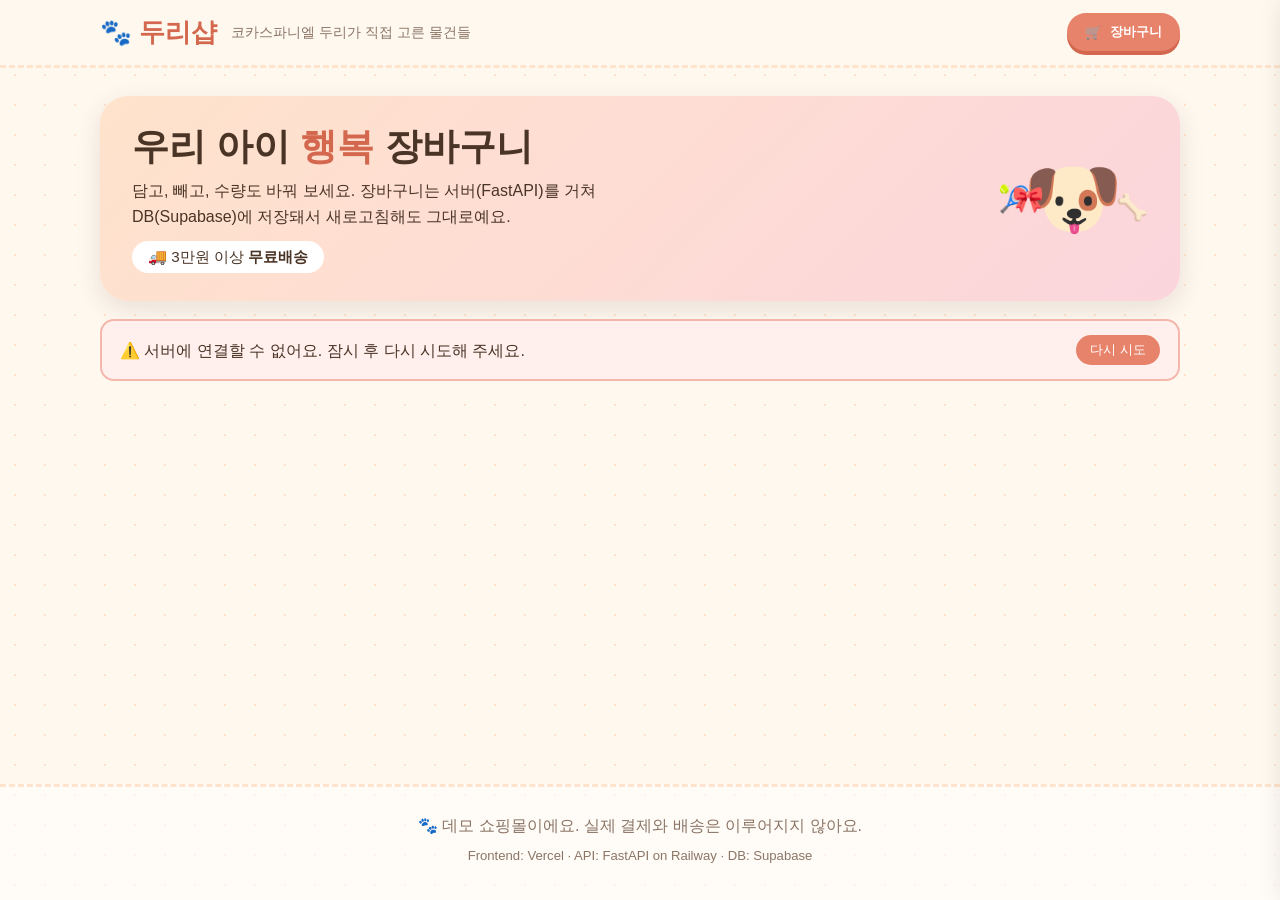
==== frontend/index.html @ 8b0a3c40 "Add Duri shop frontend (cart) connected to Railway API Co-Authored-By: Claude Sonnet 5.5 <noreply@an" ====
<!DOCTYPE html>
<html lang="ko">
<head>
<meta charset="UTF-8">
<meta name="viewport" content="width=device-width, initial-scale=1">
<title>두리샵 · 귀염둥이 용품점</title>
<meta name="description" content="코카스파니엘 두리가 고른 강아지 용품 — 장바구니 데모 (FastAPI + Supabase)">
<link rel="icon" href="data:image/svg+xml,%3Csvg xmlns='http://www.w3.org/2000/svg' viewBox='0 0 100 100'%3E%3Ctext y='.9em' font-size='90'%3E🐾%3C/text%3E%3C/svg%3E">
<link rel="stylesheet" href="style.css">
</head>
<body>

<header class="top">
  <div class="wrap bar">
    <a class="brand" href="./" aria-label="두리샵 홈"><span class="paw">🐾</span> 두리샵</a>
    <p class="tag">코카스파니엘 두리가 직접 고른 물건들</p>
    <button class="cart-btn" id="openCart" aria-label="장바구니 열기">
      <span class="bag">🛒</span>
      <span class="cart-label">장바구니</span>
      <span class="badge" id="badge" hidden>0</span>
    </button>
  </div>
</header>

<main class="wrap">
  <section class="hero">
    <div>
      <h1>우리 아이 <em>행복</em> 장바구니</h1>
      <p>담고, 빼고, 수량도 바꿔 보세요. 장바구니는 서버(FastAPI)를 거쳐 DB(Supabase)에 저장돼서 새로고침해도 그대로예요.</p>
      <p class="ship">🚚 3만원 이상 <b>무료배송</b></p>
    </div>
    <div class="hero-art" aria-hidden="true"><span>🐶</span><i>🎾</i><i>🦴</i><i>🎀</i></div>
  </section>

  <div class="alert" id="alert" role="alert" hidden></div>

  <nav class="chips" id="chips" aria-label="카테고리"></nav>
  <section class="grid" id="grid" aria-live="polite"></section>
</main>

<footer class="foot">
  <p>🐾 데모 쇼핑몰이에요. 실제 결제와 배송은 이루어지지 않아요.</p>
  <p class="small">Frontend: Vercel · API: FastAPI on Railway · DB: Supabase</p>
</footer>

<!-- 장바구니 서랍 -->
<div class="veil" id="veil" hidden></div>
<aside class="drawer" id="drawer" aria-hidden="true" aria-label="장바구니">
  <div class="d-head">
    <h2>🛒 내 장바구니 <small id="dCount"></small></h2>
    <button class="icon" id="closeCart" aria-label="닫기">✕</button>
  </div>
  <div class="ship-box" id="shipBox"></div>
  <ul class="lines" id="lines"></ul>
  <div class="d-empty" id="empty" hidden>
    <div>🧺</div>
    <p>장바구니가 비어 있어요</p>
    <button class="ghost" id="goShop">쇼핑하러 가기</button>
  </div>
  <div class="d-foot" id="dFoot">
    <dl>
      <div><dt>상품금액</dt><dd id="sSub">0원</dd></div>
      <div><dt>배송비</dt><dd id="sShip">0원</dd></div>
      <div class="sum"><dt>결제 예정금액</dt><dd id="sTotal">0원</dd></div>
    </dl>
    <button class="primary" id="checkout">주문하기</button>
    <button class="link" id="clear">장바구니 비우기</button>
  </div>
</aside>

<!-- 주문 완료 -->
<div class="modal" id="modal" hidden>
  <div class="box">
    <div class="big">🎉</div>
    <h3>주문이 접수됐어요!</h3>
    <p id="orderMsg"></p>
    <p class="small">데모라서 실제 결제·배송은 없어요. 장바구니는 비워졌어요.</p>
    <button class="primary" id="modalOk">계속 쇼핑하기</button>
  </div>
</div>

<div class="toast" id="toast" role="status" aria-live="polite"></div>

<script src="config.js"></script>
<script src="app.js"></script>
</body>
</html>
---- frontend/style.css ----
:root {
  --cream: #fff8ef;
  --paper: #ffffff;
  --ink: #4a3426;
  --soft: #8b7566;
  --accent: #e8836b;
  --accent-d: #d4684f;
  --peach: #ffe3cc;
  --mint: #d6efdf;
  --sky: #d8e8f5;
  --rose: #fbd5dc;
  --sun: #ffeab0;
  --line: #f0e2d3;
  --shadow: 0 8px 24px rgba(74, 52, 38, .12);
  --r: 20px;
}
* { box-sizing: border-box; margin: 0; padding: 0; }
html { scroll-behavior: smooth; }
body {
  font-family: "Jua", "Pretendard", "Malgun Gothic", "Apple SD Gothic Neo", sans-serif;
  color: var(--ink);
  background: var(--cream);
  background-image: radial-gradient(var(--peach) 1.5px, transparent 1.5px);
  background-size: 30px 30px;
  line-height: 1.6;
  min-height: 100vh;
  display: flex; flex-direction: column;
}
button { font-family: inherit; color: inherit; cursor: pointer; border: 0; background: none; }
button:focus-visible, a:focus-visible { outline: 3px solid var(--accent); outline-offset: 2px; border-radius: 10px; }
[hidden] { display: none !important; }
.wrap { width: min(1080px, 100% - 32px); margin-inline: auto; }

/* 헤더 */
.top { position: sticky; top: 0; z-index: 30; background: rgba(255, 248, 239, .92); backdrop-filter: blur(8px); border-bottom: 3px dashed var(--peach); }
.bar { display: flex; align-items: center; gap: 14px; padding: 12px 0; }
.brand { font-size: 1.6rem; font-weight: 800; color: var(--accent-d); text-decoration: none; white-space: nowrap; }
.paw { display: inline-block; animation: wag 2.4s ease-in-out infinite; transform-origin: 70% 80%; }
@keyframes wag { 0%, 100% { transform: rotate(0); } 10%, 30% { transform: rotate(-14deg); } 20%, 40% { transform: rotate(14deg); } 50% { transform: rotate(0); } }
.tag { color: var(--soft); font-size: .9rem; flex: 1; }
.cart-btn { position: relative; display: flex; align-items: center; gap: 8px; padding: 10px 18px; border-radius: 999px; background: var(--accent); color: #fff; font-weight: 700; box-shadow: 0 4px 0 var(--accent-d); transition: transform .12s, box-shadow .12s; }
.cart-btn:hover { transform: translateY(-2px); box-shadow: 0 6px 0 var(--accent-d); }
.cart-btn:active { transform: translateY(2px); box-shadow: 0 2px 0 var(--accent-d); }
.badge { position: absolute; top: -8px; right: -6px; min-width: 24px; height: 24px; padding: 0 6px; border-radius: 999px; background: #fff; color: var(--accent-d); border: 2px solid var(--accent); font-size: .8rem; display: grid; place-items: center; }
.badge.bump { animation: bump .4s ease; }
@keyframes bump { 40% { transform: scale(1.5); } }

/* 히어로 */
.hero { display: flex; align-items: center; justify-content: space-between; gap: 20px; margin: 28px 0 18px; padding: 28px 32px; background: linear-gradient(135deg, var(--peach), var(--rose)); border-radius: 28px; box-shadow: var(--shadow); overflow: hidden; }
.hero h1 { font-size: clamp(1.5rem, 4.4vw, 2.3rem); line-height: 1.25; }
.hero h1 em { font-style: normal; color: var(--accent-d); }
.hero p { margin-top: 8px; max-width: 520px; }
.hero .ship { display: inline-block; margin-top: 12px; padding: 4px 16px; background: #fff; border-radius: 999px; font-size: .95rem; }
.hero-art { position: relative; width: 150px; height: 120px; flex: none; font-size: 5rem; text-align: center; line-height: 120px; }
.hero-art span { animation: bob 2.4s ease-in-out infinite; display: inline-block; }
.hero-art i { position: absolute; font-style: normal; font-size: 1.6rem; animation: float 3s ease-in-out infinite; }
.hero-art i:nth-child(2) { top: 0; left: 0; }
.hero-art i:nth-child(3) { top: 8px; right: 0; animation-delay: .6s; }
.hero-art i:nth-child(4) { bottom: 0; left: 14px; animation-delay: 1.2s; }
@keyframes bob { 50% { transform: translateY(-10px) rotate(4deg); } }
@keyframes float { 50% { transform: translateY(-8px) rotate(12deg); } }

.alert { margin: 12px 0; padding: 14px 18px; border-radius: 14px; background: #fff0ee; border: 2px solid #f5b6ab; display: flex; gap: 12px; align-items: center; justify-content: space-between; }
.alert button { padding: 6px 14px; border-radius: 999px; background: var(--accent); color: #fff; }

/* 카테고리 */
.chips { display: flex; flex-wrap: wrap; gap: 8px; margin: 14px 0 18px; }
.chip { padding: 8px 18px; border-radius: 999px; background: var(--paper); border: 2px solid var(--line); transition: all .15s; }
.chip:hover { border-color: var(--accent); }
.chip.on { background: var(--ink); color: #fff; border-color: var(--ink); }

/* 상품 */
.grid { display: grid; grid-template-columns: repeat(auto-fill, minmax(230px, 1fr)); gap: 20px; padding-bottom: 40px; }
.card { background: var(--paper); border-radius: var(--r); overflow: hidden; box-shadow: var(--shadow); display: flex; flex-direction: column; transition: transform .2s, box-shadow .2s; animation: rise .45s ease both; }
.card:hover { transform: translateY(-6px); box-shadow: 0 14px 30px rgba(74, 52, 38, .18); }
@keyframes rise { from { opacity: 0; transform: translateY(14px); } }
.art { height: 160px; display: grid; place-items: center; font-size: 4.6rem; position: relative; }
.art span { transition: transform .3s; filter: drop-shadow(0 6px 6px rgba(0, 0, 0, .15)); }
.card:hover .art span { transform: scale(1.15) rotate(-6deg); }
.art.c-간식 { background: linear-gradient(135deg, var(--sun), #ffd28a); }
.art.c-장난감 { background: linear-gradient(135deg, var(--sky), #b9d3ee); }
.art.c-용품 { background: linear-gradient(135deg, var(--mint), #b4e0c4); }
.art.c-패션 { background: linear-gradient(135deg, var(--rose), #f7b3c0); }
.cat { position: absolute; top: 10px; left: 10px; padding: 2px 10px; border-radius: 999px; background: rgba(255, 255, 255, .85); font-size: .75rem; }
.info { padding: 14px 16px 16px; display: flex; flex-direction: column; gap: 4px; flex: 1; }
.info h3 { font-size: 1.05rem; line-height: 1.3; }
.info p { font-size: .85rem; color: var(--soft); flex: 1; }
.buy { display: flex; align-items: center; justify-content: space-between; margin-top: 10px; }
.price { font-size: 1.15rem; font-weight: 800; color: var(--accent-d); }
.add { padding: 9px 16px; border-radius: 999px; background: var(--ink); color: #fff; font-size: .9rem; transition: transform .12s, background .15s; }
.add:hover { background: var(--accent-d); transform: scale(1.06); }
.add:disabled { opacity: .6; cursor: wait; }
.add.done { background: #3aa76d; }

.skeleton { height: 300px; border-radius: var(--r); background: linear-gradient(90deg, #f6ebdd 25%, #fff3e6 50%, #f6ebdd 75%); background-size: 200% 100%; animation: shimmer 1.2s linear infinite; }
@keyframes shimmer { to { background-position: -200% 0; } }
.nothing { grid-column: 1 / -1; text-align: center; padding: 50px 0; color: var(--soft); }

/* 서랍 */
.veil { position: fixed; inset: 0; background: rgba(74, 52, 38, .45); z-index: 40; animation: fade .25s; }
@keyframes fade { from { opacity: 0; } }
.drawer { position: fixed; top: 0; right: 0; bottom: 0; width: min(420px, 100%); background: var(--cream); z-index: 50; display: flex; flex-direction: column; transform: translateX(105%); transition: transform .32s cubic-bezier(.2, .8, .2, 1); box-shadow: -10px 0 30px rgba(0, 0, 0, .2); }
.drawer.open { transform: none; }
.d-head { display: flex; align-items: center; justify-content: space-between; padding: 18px 20px 10px; }
.d-head h2 { font-size: 1.3rem; }
.d-head small { font-size: .9rem; color: var(--soft); }
.icon { width: 36px; height: 36px; border-radius: 50%; background: var(--paper); border: 2px solid var(--line); }
.ship-box { margin: 0 20px 10px; padding: 12px 14px; background: var(--paper); border-radius: 14px; font-size: .9rem; }
.meter { height: 10px; margin-top: 8px; background: var(--line); border-radius: 999px; overflow: hidden; }
.meter i { display: block; height: 100%; background: linear-gradient(90deg, var(--accent), #f2b25c); border-radius: 999px; transition: width .4s; }
.lines { list-style: none; flex: 1; overflow-y: auto; padding: 0 20px; display: flex; flex-direction: column; gap: 10px; }
.line { display: grid; grid-template-columns: 56px 1fr auto; gap: 12px; align-items: center; padding: 12px; background: var(--paper); border-radius: 16px; animation: rise .3s ease both; }
.line .th { width: 56px; height: 56px; border-radius: 14px; display: grid; place-items: center; font-size: 2rem; }
.line .nm { font-size: .95rem; line-height: 1.3; }
.line .pr { font-size: .85rem; color: var(--soft); }
.line .lt { font-weight: 800; color: var(--accent-d); text-align: right; }
.line .rm { display: block; margin: 4px 0 0 auto; font-size: .78rem; color: var(--soft); text-decoration: underline; }
.step { display: inline-flex; align-items: center; margin-top: 6px; border: 2px solid var(--line); border-radius: 999px; overflow: hidden; }
.step button { width: 30px; height: 28px; font-size: 1.1rem; }
.step button:hover { background: var(--peach); }
.step output { min-width: 30px; text-align: center; font-weight: 700; }
.d-empty { flex: 1; display: grid; place-content: center; text-align: center; color: var(--soft); gap: 8px; }
.d-empty div { font-size: 4rem; }
.d-foot { padding: 14px 20px 20px; background: var(--paper); border-top: 3px dashed var(--peach); }
.d-foot dl > div { display: flex; justify-content: space-between; padding: 3px 0; }
.d-foot .sum { margin-top: 6px; padding-top: 8px; border-top: 2px solid var(--line); font-size: 1.15rem; font-weight: 800; }
.d-foot .sum dd { color: var(--accent-d); }
.primary { width: 100%; margin-top: 12px; padding: 14px; border-radius: 16px; background: var(--accent); color: #fff; font-size: 1.1rem; font-weight: 800; box-shadow: 0 4px 0 var(--accent-d); transition: transform .12s, box-shadow .12s; }
.primary:hover { transform: translateY(-2px); box-shadow: 0 6px 0 var(--accent-d); }
.primary:active { transform: translateY(2px); box-shadow: 0 2px 0 var(--accent-d); }
.primary:disabled { opacity: .6; cursor: wait; }
.link { display: block; margin: 10px auto 0; font-size: .85rem; color: var(--soft); text-decoration: underline; }
.ghost { padding: 10px 20px; border-radius: 999px; border: 2px solid var(--accent); color: var(--accent-d); }

/* 모달 / 토스트 */
.modal { position: fixed; inset: 0; z-index: 60; background: rgba(74, 52, 38, .55); display: grid; place-items: center; padding: 16px; animation: fade .25s; }
.box { width: min(380px, 100%); padding: 28px; text-align: center; background: var(--paper); border-radius: 26px; animation: pop .3s ease; }
@keyframes pop { from { transform: scale(.85); opacity: 0; } }
.box .big { font-size: 3.6rem; animation: bob 1.6s ease-in-out infinite; }
.box h3 { font-size: 1.4rem; margin: 4px 0; }
.small { font-size: .82rem; color: var(--soft); margin-top: 6px; }
.toast { position: fixed; left: 50%; bottom: 26px; z-index: 70; transform: translate(-50%, 30px); opacity: 0; padding: 12px 22px; border-radius: 999px; background: var(--ink); color: #fff; pointer-events: none; transition: all .3s; max-width: calc(100% - 32px); text-align: center; }
.toast.show { transform: translate(-50%, 0); opacity: 1; }

.foot { margin-top: auto; padding: 26px 16px 34px; text-align: center; color: var(--soft); border-top: 3px dashed var(--peach); background: rgba(255, 255, 255, .5); }

@media (max-width: 640px) {
  .tag, .cart-label { display: none; }
  .bar { justify-content: space-between; }
  .hero { padding: 22px; }
  .hero-art { display: none; }
  .grid { grid-template-columns: repeat(2, 1fr); gap: 12px; }
  .art { height: 120px; font-size: 3.4rem; }
  .info p { display: none; }
}
@media (prefers-reduced-motion: reduce) { *, *::before, *::after { animation: none !important; transition: none !important; } }
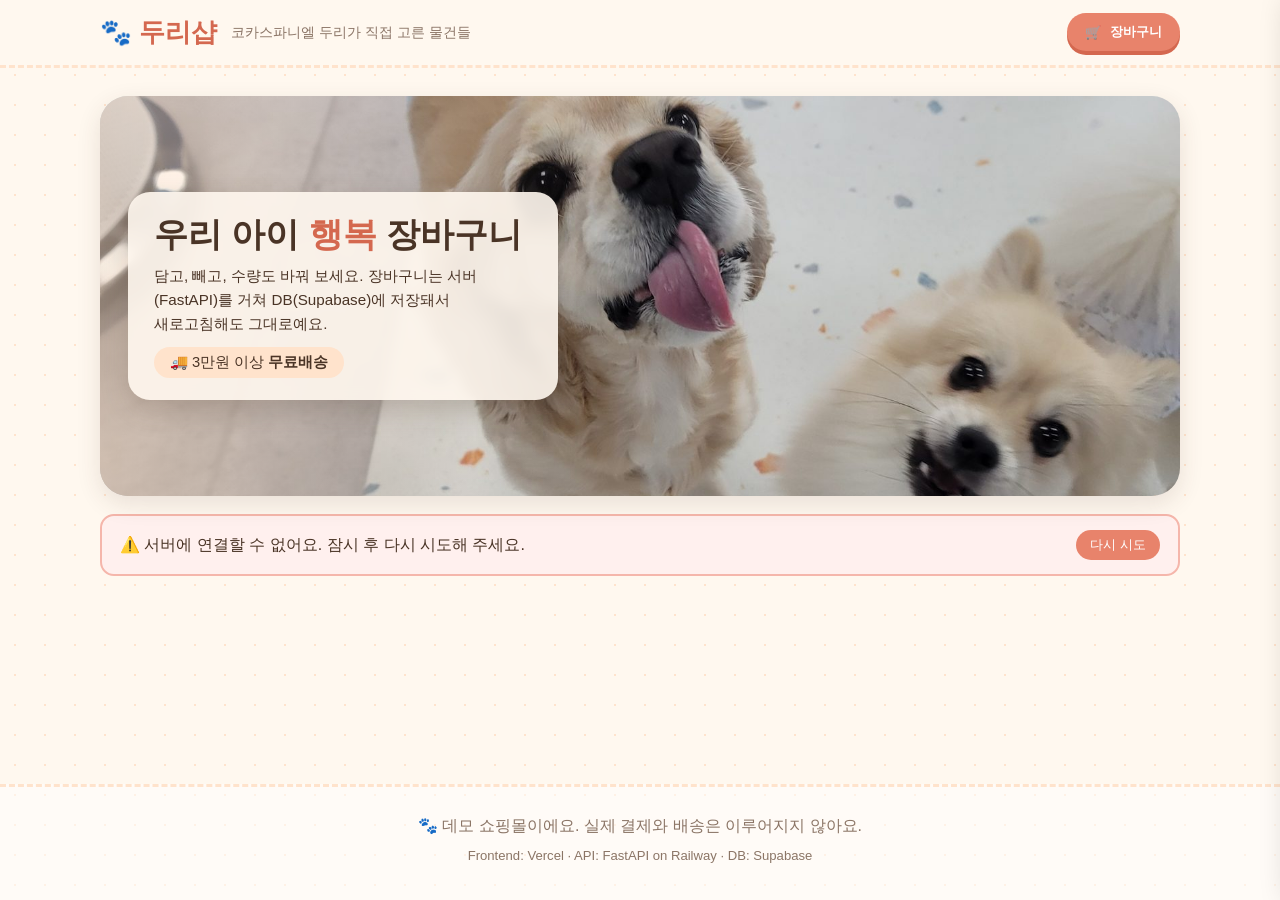
==== commit 5efefa3c: "Use Duri photos for shop banner, empty cart and order modal Co-Authored-By: Claude Sonnet 5.5 <norep" ====
--- a/frontend/index.html
+++ b/frontend/index.html
@@ -23,13 +23,12 @@
 </header>
 
 <main class="wrap">
-  <section class="hero">
-    <div>
+  <section class="hero" role="img" aria-label="혀를 낼름 내민 두리와 포메라니안 친구">
+    <div class="hero-card">
       <h1>우리 아이 <em>행복</em> 장바구니</h1>
       <p>담고, 빼고, 수량도 바꿔 보세요. 장바구니는 서버(FastAPI)를 거쳐 DB(Supabase)에 저장돼서 새로고침해도 그대로예요.</p>
       <p class="ship">🚚 3만원 이상 <b>무료배송</b></p>
     </div>
-    <div class="hero-art" aria-hidden="true"><span>🐶</span><i>🎾</i><i>🦴</i><i>🎀</i></div>
   </section>
 
   <div class="alert" id="alert" role="alert" hidden></div>
@@ -53,7 +52,7 @@
   <div class="ship-box" id="shipBox"></div>
   <ul class="lines" id="lines"></ul>
   <div class="d-empty" id="empty" hidden>
-    <div>🧺</div>
+    <img class="pet" src="img/empty.jpg" alt="차 안에서 쿨쿨 자는 두리">
     <p>장바구니가 비어 있어요</p>
     <button class="ghost" id="goShop">쇼핑하러 가기</button>
   </div>
@@ -71,7 +70,7 @@
 <!-- 주문 완료 -->
 <div class="modal" id="modal" hidden>
   <div class="box">
-    <div class="big">🎉</div>
+    <img class="pet big" src="img/order.jpg" alt="간식을 기다리는 두리">
     <h3>주문이 접수됐어요!</h3>
     <p id="orderMsg"></p>
     <p class="small">데모라서 실제 결제·배송은 없어요. 장바구니는 비워졌어요.</p>
--- a/frontend/style.css
+++ b/frontend/style.css
@@ -45,20 +45,14 @@
 .badge.bump { animation: bump .4s ease; }
 @keyframes bump { 40% { transform: scale(1.5); } }
 
-/* 히어로 */
-.hero { display: flex; align-items: center; justify-content: space-between; gap: 20px; margin: 28px 0 18px; padding: 28px 32px; background: linear-gradient(135deg, var(--peach), var(--rose)); border-radius: 28px; box-shadow: var(--shadow); overflow: hidden; }
-.hero h1 { font-size: clamp(1.5rem, 4.4vw, 2.3rem); line-height: 1.25; }
+/* 히어로: 두리 사진이 배너 전체 배경 */
+.hero { position: relative; display: flex; align-items: center; min-height: clamp(270px, 36vw, 400px); margin: 28px 0 18px; padding: 28px; background: #efe6da url("img/hero.jpg") 62% 38% / cover no-repeat; border-radius: 28px; box-shadow: var(--shadow); overflow: hidden; }
+.hero::after { content: ""; position: absolute; inset: 0; background: linear-gradient(90deg, rgba(255, 227, 204, .55), rgba(255, 227, 204, 0) 45%); pointer-events: none; }
+.hero-card { position: relative; z-index: 1; max-width: 430px; word-break: keep-all; padding: 22px 26px; background: rgba(255, 248, 239, .9); backdrop-filter: blur(6px); border-radius: 22px; box-shadow: 0 10px 28px rgba(74, 52, 38, .22); }
+.hero h1 { font-size: clamp(1.5rem, 4vw, 2.1rem); line-height: 1.25; }
 .hero h1 em { font-style: normal; color: var(--accent-d); }
-.hero p { margin-top: 8px; max-width: 520px; }
-.hero .ship { display: inline-block; margin-top: 12px; padding: 4px 16px; background: #fff; border-radius: 999px; font-size: .95rem; }
-.hero-art { position: relative; width: 150px; height: 120px; flex: none; font-size: 5rem; text-align: center; line-height: 120px; }
-.hero-art span { animation: bob 2.4s ease-in-out infinite; display: inline-block; }
-.hero-art i { position: absolute; font-style: normal; font-size: 1.6rem; animation: float 3s ease-in-out infinite; }
-.hero-art i:nth-child(2) { top: 0; left: 0; }
-.hero-art i:nth-child(3) { top: 8px; right: 0; animation-delay: .6s; }
-.hero-art i:nth-child(4) { bottom: 0; left: 14px; animation-delay: 1.2s; }
-@keyframes bob { 50% { transform: translateY(-10px) rotate(4deg); } }
-@keyframes float { 50% { transform: translateY(-8px) rotate(12deg); } }
+.hero p { margin-top: 8px; font-size: .95rem; }
+.hero .ship { display: inline-block; margin-top: 10px; padding: 4px 16px; background: var(--peach); border-radius: 999px; font-size: .92rem; }
 
 .alert { margin: 12px 0; padding: 14px 18px; border-radius: 14px; background: #fff0ee; border: 2px solid #f5b6ab; display: flex; gap: 12px; align-items: center; justify-content: space-between; }
 .alert button { padding: 6px 14px; border-radius: 999px; background: var(--accent); color: #fff; }
@@ -120,7 +114,7 @@
 .step button:hover { background: var(--peach); }
 .step output { min-width: 30px; text-align: center; font-weight: 700; }
 .d-empty { flex: 1; display: grid; place-content: center; text-align: center; color: var(--soft); gap: 8px; }
-.d-empty div { font-size: 4rem; }
+.pet { width: 150px; height: 150px; margin: 0 auto; object-fit: cover; border-radius: 50%; border: 5px solid #fff; box-shadow: var(--shadow); }
 .d-foot { padding: 14px 20px 20px; background: var(--paper); border-top: 3px dashed var(--peach); }
 .d-foot dl > div { display: flex; justify-content: space-between; padding: 3px 0; }
 .d-foot .sum { margin-top: 6px; padding-top: 8px; border-top: 2px solid var(--line); font-size: 1.15rem; font-weight: 800; }
@@ -136,7 +130,7 @@
 .modal { position: fixed; inset: 0; z-index: 60; background: rgba(74, 52, 38, .55); display: grid; place-items: center; padding: 16px; animation: fade .25s; }
 .box { width: min(380px, 100%); padding: 28px; text-align: center; background: var(--paper); border-radius: 26px; animation: pop .3s ease; }
 @keyframes pop { from { transform: scale(.85); opacity: 0; } }
-.box .big { font-size: 3.6rem; animation: bob 1.6s ease-in-out infinite; }
+.box .pet.big { width: 170px; height: 170px; margin-bottom: 8px; animation: bob 2s ease-in-out infinite; }
 .box h3 { font-size: 1.4rem; margin: 4px 0; }
 .small { font-size: .82rem; color: var(--soft); margin-top: 6px; }
 .toast { position: fixed; left: 50%; bottom: 26px; z-index: 70; transform: translate(-50%, 30px); opacity: 0; padding: 12px 22px; border-radius: 999px; background: var(--ink); color: #fff; pointer-events: none; transition: all .3s; max-width: calc(100% - 32px); text-align: center; }
@@ -147,8 +141,10 @@
 @media (max-width: 640px) {
   .tag, .cart-label { display: none; }
   .bar { justify-content: space-between; }
-  .hero { padding: 22px; }
-  .hero-art { display: none; }
+  .hero { display: block; min-height: 0; padding: 0; background: var(--paper); }
+  .hero::before { content: ""; display: block; height: 230px; background: #efe6da url("img/hero.jpg") 64% 30% / cover no-repeat; }
+  .hero::after { display: none; }
+  .hero-card { max-width: none; padding: 18px 20px 20px; background: var(--paper); border-radius: 0; box-shadow: none; backdrop-filter: none; }
   .grid { grid-template-columns: repeat(2, 1fr); gap: 12px; }
   .art { height: 120px; font-size: 3.4rem; }
   .info p { display: none; }
